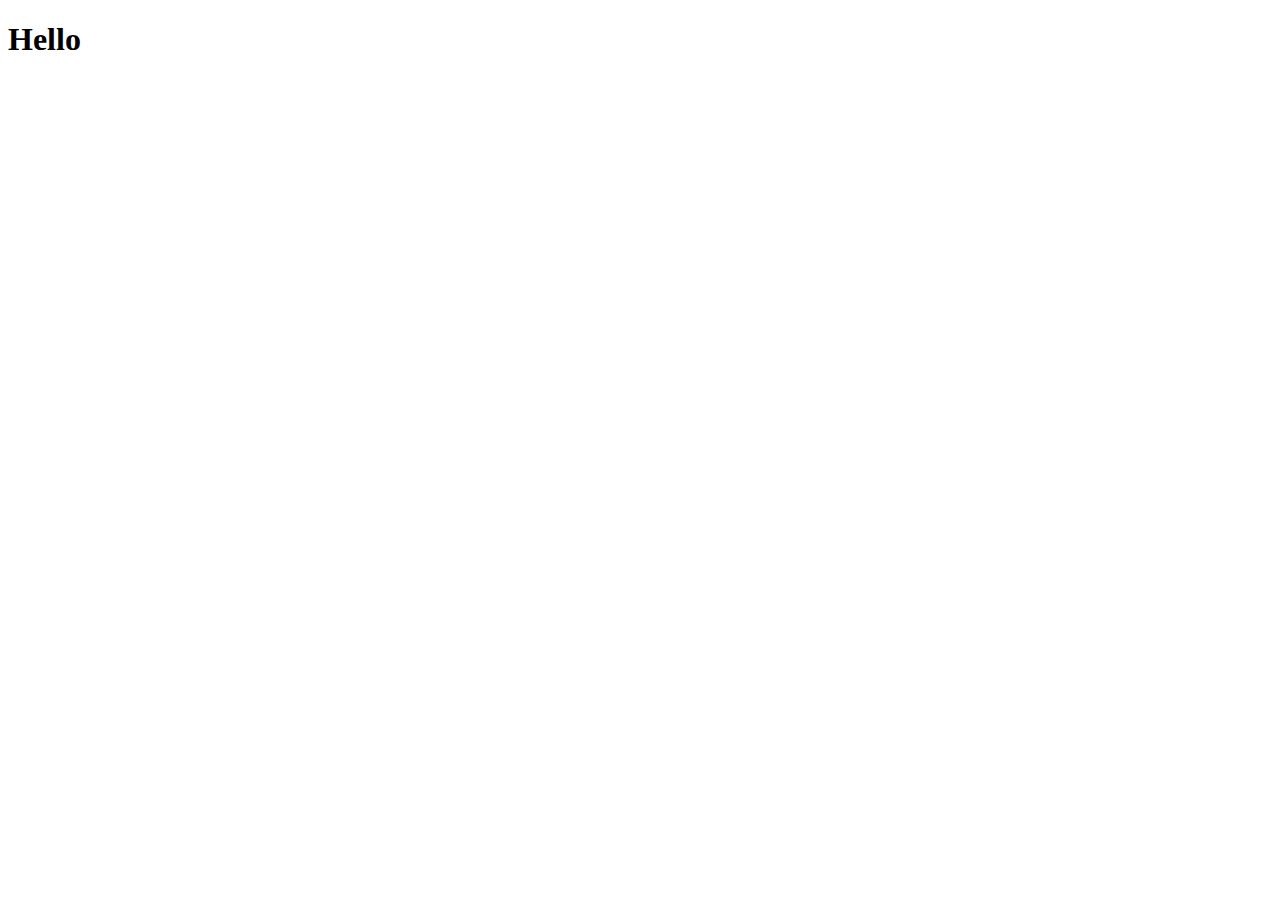
==== index.html @ b6a403e9 "First commit" ====
<!DOCTYPE html>
<html lang="en">
<head>
  <meta charset="UTF-8">
  <meta http-equiv="X-UA-Compatible" content="IE=edge">
  <meta name="viewport" content="width=device-width, initial-scale=1.0">
  <link rel="stylesheet" href="css/style.css">
  <title>Creative Agency</title>
</head>
<body>
  <h1>Hello</h1>
  <script src="js/script.js"></script>
</body>
</html>
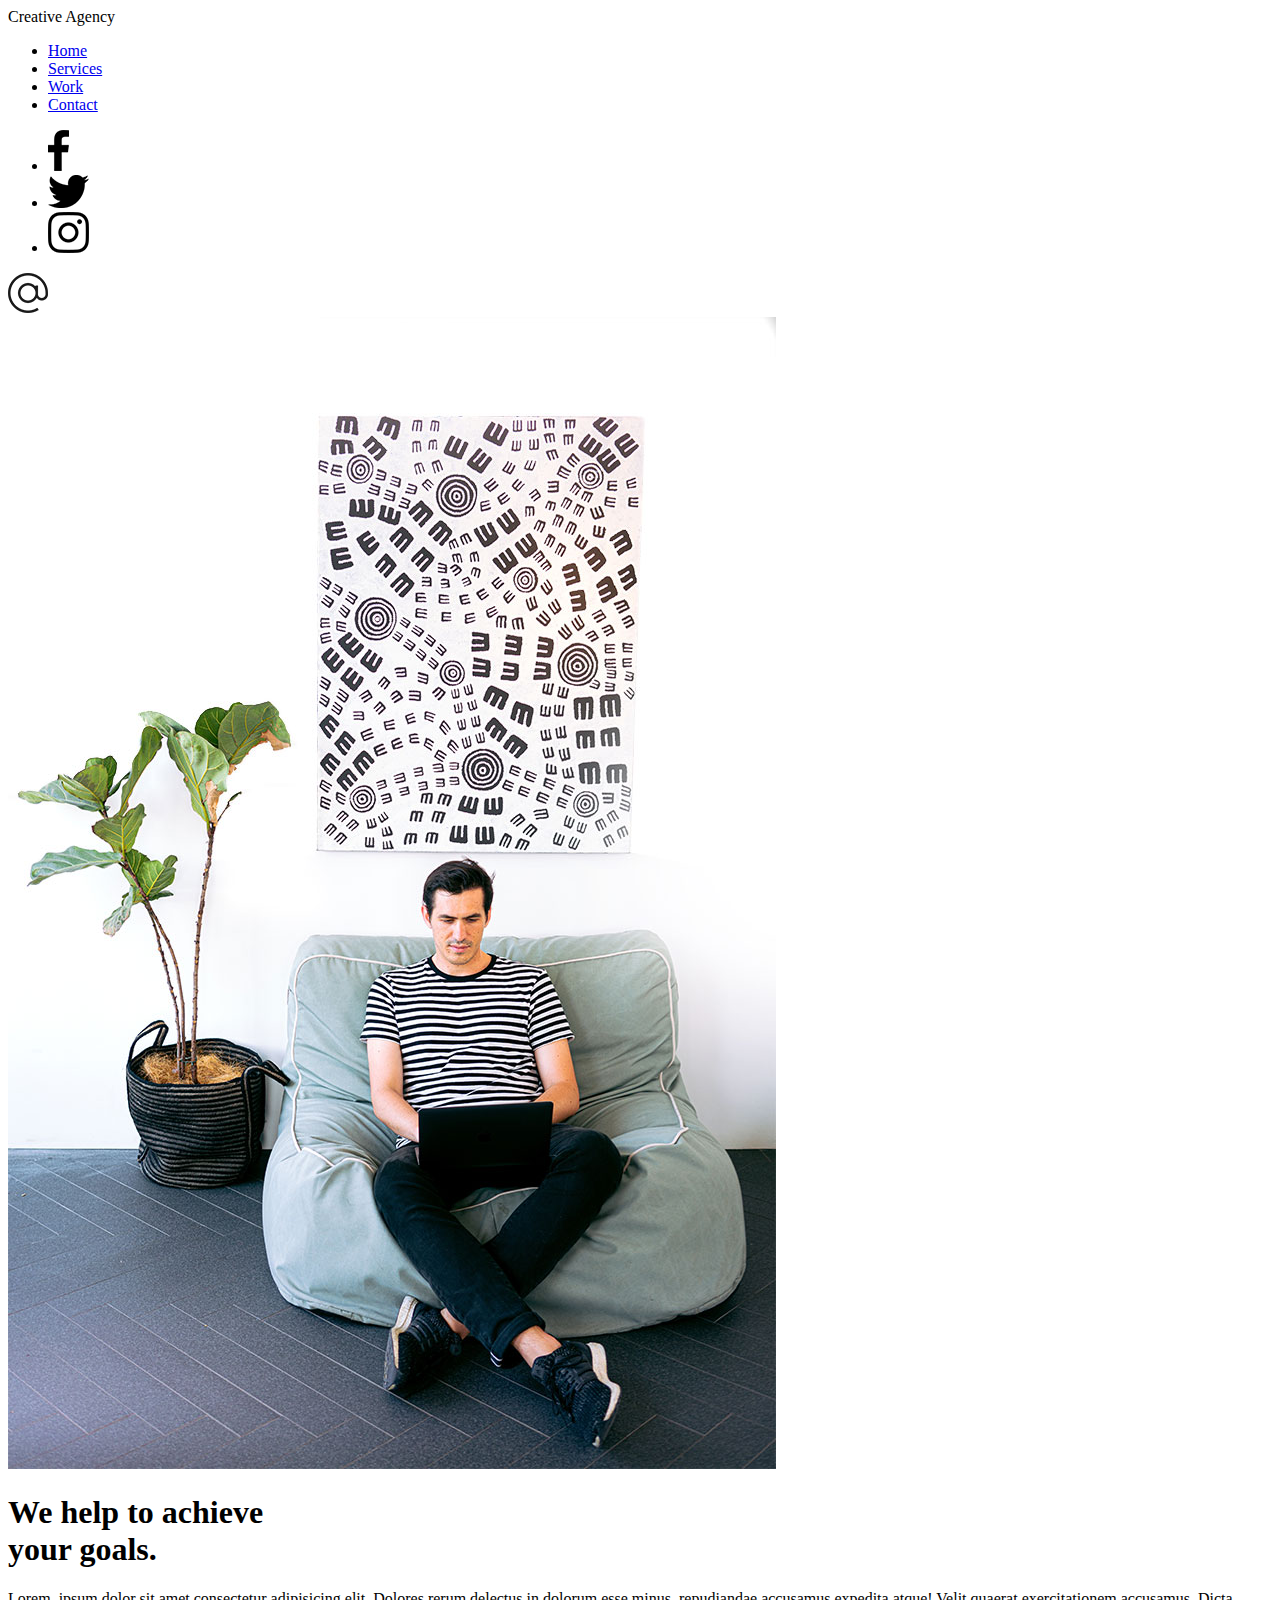
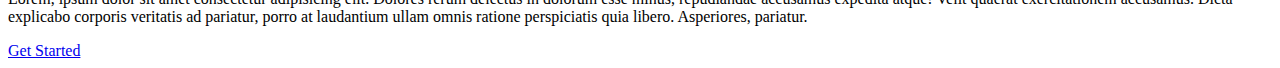
==== commit 0112c0dd: "Homepage html setup" ====
--- a/index.html
+++ b/index.html
@@ -8,7 +8,50 @@
   <title>Creative Agency</title>
 </head>
 <body>
-  <h1>Hello</h1>
+  <header>
+    <div class="logo">Creative Agency</div>
+    <div class="toggle"></div>
+    <div class="navigation">
+      <ul>
+        <li><a href="index.html">Home</a></li>
+        <li><a href="services.html">Services</a></li>
+        <li><a href="work.html">Work</a></li>
+        <li><a href="contact.html">Contact</a></li>
+      </ul>
+      <div class="social-bar">
+        <ul>
+          <li>
+            <a href="https://facebook.com">
+              <img src="images/facebook.png" target="_blank" alt="">
+            </a>
+          </li>
+          <li>
+            <a href="https://twitter.com">
+              <img src="images/twitter.png" target="_blank" alt="">
+            </a>
+          </li>
+          <li>
+            <a href="https://instagram.com">
+              <img src="images/instagram.png" target="_blank" alt="">
+            </a>
+          </li>
+        </ul>
+        <a href="mailto:virgilio.s.reyes@gmail.com" class="eamil-icon"><img src="images/email.png" alt=""></a>
+      </div>
+    </div>
+  </header>
+
+  <section>
+    <img src="images/home-img.jpg" class="home-img" alt="">
+    <div class="home-content">
+      <h1>We help to achieve <br> your goals.</h1>
+      <p>
+        Lorem, ipsum dolor sit amet consectetur adipisicing elit. Dolores rerum delectus in dolorum esse minus, repudiandae accusamus expedita atque! Velit quaerat exercitationem accusamus. Dicta explicabo corporis veritatis ad pariatur, porro at laudantium ullam omnis ratione perspiciatis quia libero. Asperiores, pariatur.
+      </p>
+      <a href="contact.html" class="btn">Get Started</a>
+    </div>
+  </section>
+
   <script src="js/script.js"></script>
 </body>
 </html>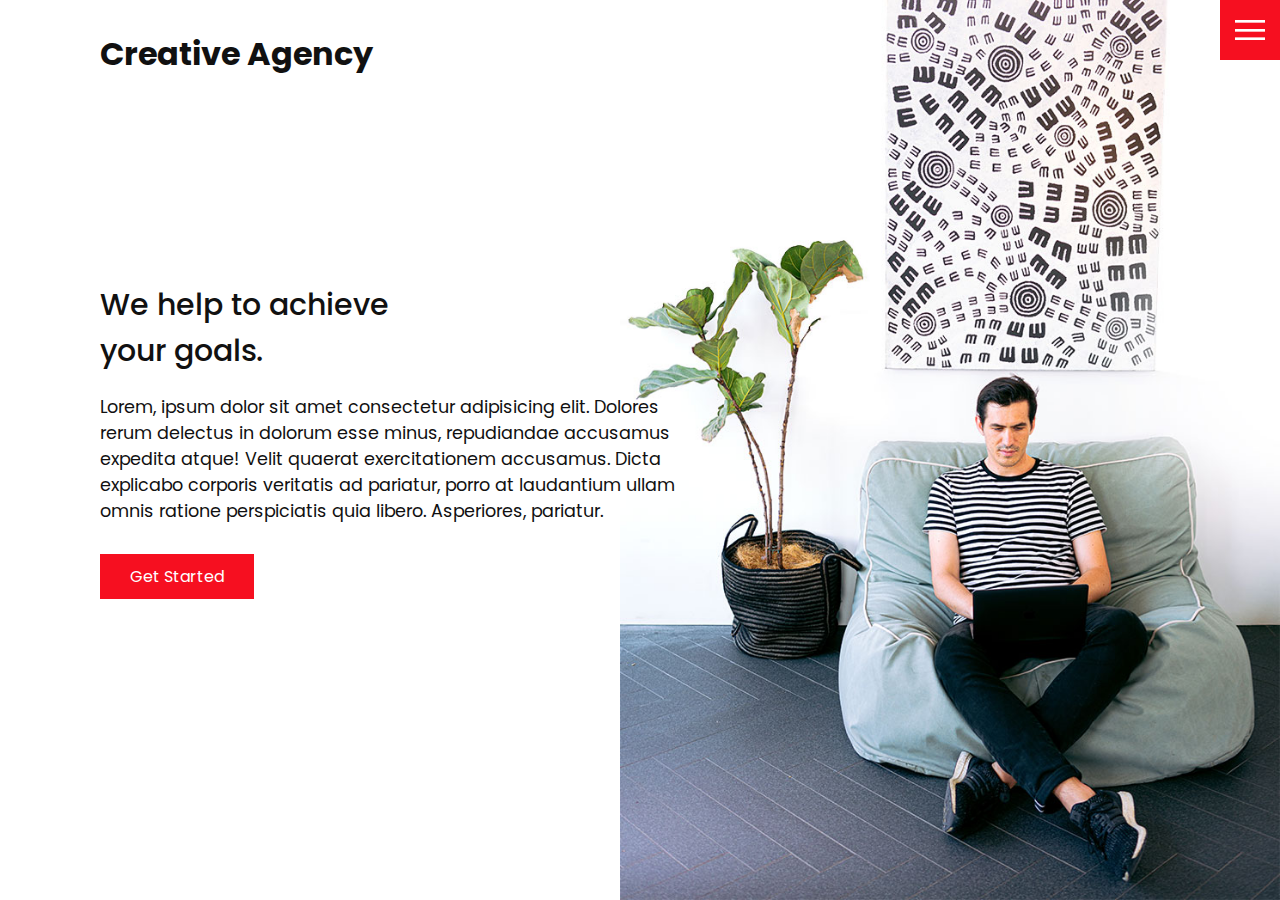
==== commit 716c524a: "Toggle setup" ====
--- a/index.html
+++ b/index.html
@@ -14,7 +14,7 @@
     <div class="navigation">
       <ul>
         <li><a href="index.html">Home</a></li>
-        <li><a href="services.html">Services</a></li>
+        <li><a href="servicess.html">Services</a></li>
         <li><a href="work.html">Work</a></li>
         <li><a href="contact.html">Contact</a></li>
       </ul>
--- a/css/style.css
+++ b/css/style.css
@@ -0,0 +1,157 @@
+@import url('https://fonts.googleapis.com/css?family=Poppins:200,300,400,500,600,700,800,900&display=swap');
+
+:root {
+  --primary-color: #f60f20;
+}
+
+/* BASE STYLES */
+* {
+  box-sizing: border-box;
+  margin: 0;
+  padding: 0;
+}
+
+html,
+body {
+  font-family: 'Poppins', sans-serif;
+  color: #111;
+}
+
+h1 {
+  font-size: 30px;
+  font-weight: 500;
+}
+
+p {
+  margin: 20px 0 10px;
+  font-size: 1.1rem;
+}
+
+section {
+  display: flex;
+  height: 100vh;
+  align-items: center;
+  padding: 100px;
+}
+
+/* BUTTON */
+.btn {
+  cursor: pointer;
+  display: inline-block;
+  background: var(--primary-color);
+  color: #fff;
+  text-decoration: none;
+  padding: 10px 30px;
+  margin: 20px 0;
+  border: 0;
+}
+
+.btn:hover {
+  transform: scale(0.98);
+}
+
+.logo {
+  position: absolute;
+  top: 30px;
+  left: 100px;
+  font-size: 2rem;
+  font-weight: 700;
+  z-index: 20;
+}
+
+/* TOGGLE */
+.toggle {
+  position: fixed;
+  top: 0;
+  right: 0;
+  width: 60px;
+  height: 60px;
+  background: var(--primary-color) url(../images/menu.png);
+  background-size: 30px;
+  background-position: center;
+  background-repeat: no-repeat;
+  z-index: 20;
+  cursor: pointer;
+}
+
+.toggle.active {
+  background: var(--primary-color) url(../images/close.png);
+  background-size: 25px;
+  background-position: center;
+  background-repeat: no-repeat;
+}
+
+/* NAVIGATION */
+.navigation {
+  position: fixed;
+  top: 0;
+  left: 100%;
+  width: 100%;
+  height: 100%;
+  background-color: #fff;
+  z-index: 15;
+  display: flex;
+  justify-content: center;
+  align-items: center;
+}
+
+.navigation.active {
+  left: 0;
+}
+
+.navigation ul {
+  position: relative;
+}
+
+.navigation ul li {
+  position: relative;
+  list-style: none;
+  text-align: center;
+}
+
+.navigation ul li a {
+  font-size: 2.2rem;
+  color: #111;
+  text-decoration: none;
+  font-weight: 300;
+}
+
+.navigation ul li a:hover {
+  color: var(--primary-color);
+}
+
+.navigation .social-bar {
+  position: absolute;
+  top: 0;
+  left: 0;
+  width: 60px;
+  height: 100%;
+  display: flex;
+  justify-content: center;
+  align-items: center;
+}
+
+.navigation .social-bar a {
+  display: inline-block;
+  transform: scale(0.5);
+}
+
+.navigation .email-icon {
+  position: absolute;
+  bottom: 20px;
+  transform: scale(0.5);
+}
+
+/* HOMEPAGE */
+.home-content {
+  position: relative;
+  z-index: 10;
+  max-width: 600px;
+}
+
+.home-img {
+  position: absolute;
+  bottom: 0;
+  right: 0;
+  height: 110%;
+}
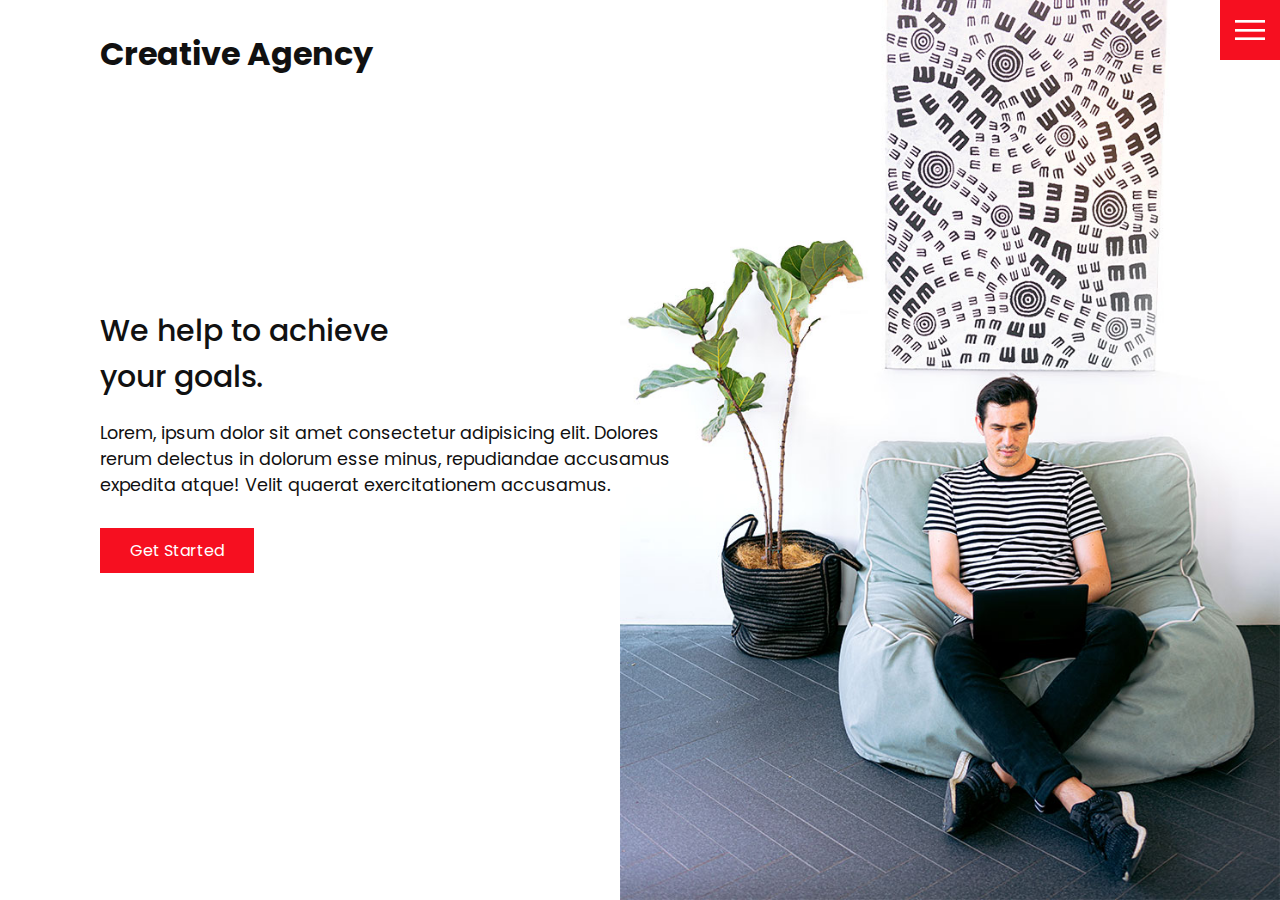
==== commit 9ac06dcd: "JS Toggle" ====
--- a/index.html
+++ b/index.html
@@ -36,7 +36,7 @@
             </a>
           </li>
         </ul>
-        <a href="mailto:virgilio.s.reyes@gmail.com" class="eamil-icon"><img src="images/email.png" alt=""></a>
+        <a href="mailto:virgilio.s.reyes@gmail.com" class="email-icon"><img src="images/email.png" alt=""></a>
       </div>
     </div>
   </header>
@@ -46,7 +46,7 @@
     <div class="home-content">
       <h1>We help to achieve <br> your goals.</h1>
       <p>
-        Lorem, ipsum dolor sit amet consectetur adipisicing elit. Dolores rerum delectus in dolorum esse minus, repudiandae accusamus expedita atque! Velit quaerat exercitationem accusamus. Dicta explicabo corporis veritatis ad pariatur, porro at laudantium ullam omnis ratione perspiciatis quia libero. Asperiores, pariatur.
+        Lorem, ipsum dolor sit amet consectetur adipisicing elit. Dolores rerum delectus in dolorum esse minus, repudiandae accusamus expedita atque! Velit quaerat exercitationem accusamus. 
       </p>
       <a href="contact.html" class="btn">Get Started</a>
     </div>
--- a/css/style.css
+++ b/css/style.css
@@ -155,3 +155,9 @@
   right: 0;
   height: 110%;
 }
+
+@media (max-width: 1068px) {
+  .home-img {
+    display: none;
+  }
+}
